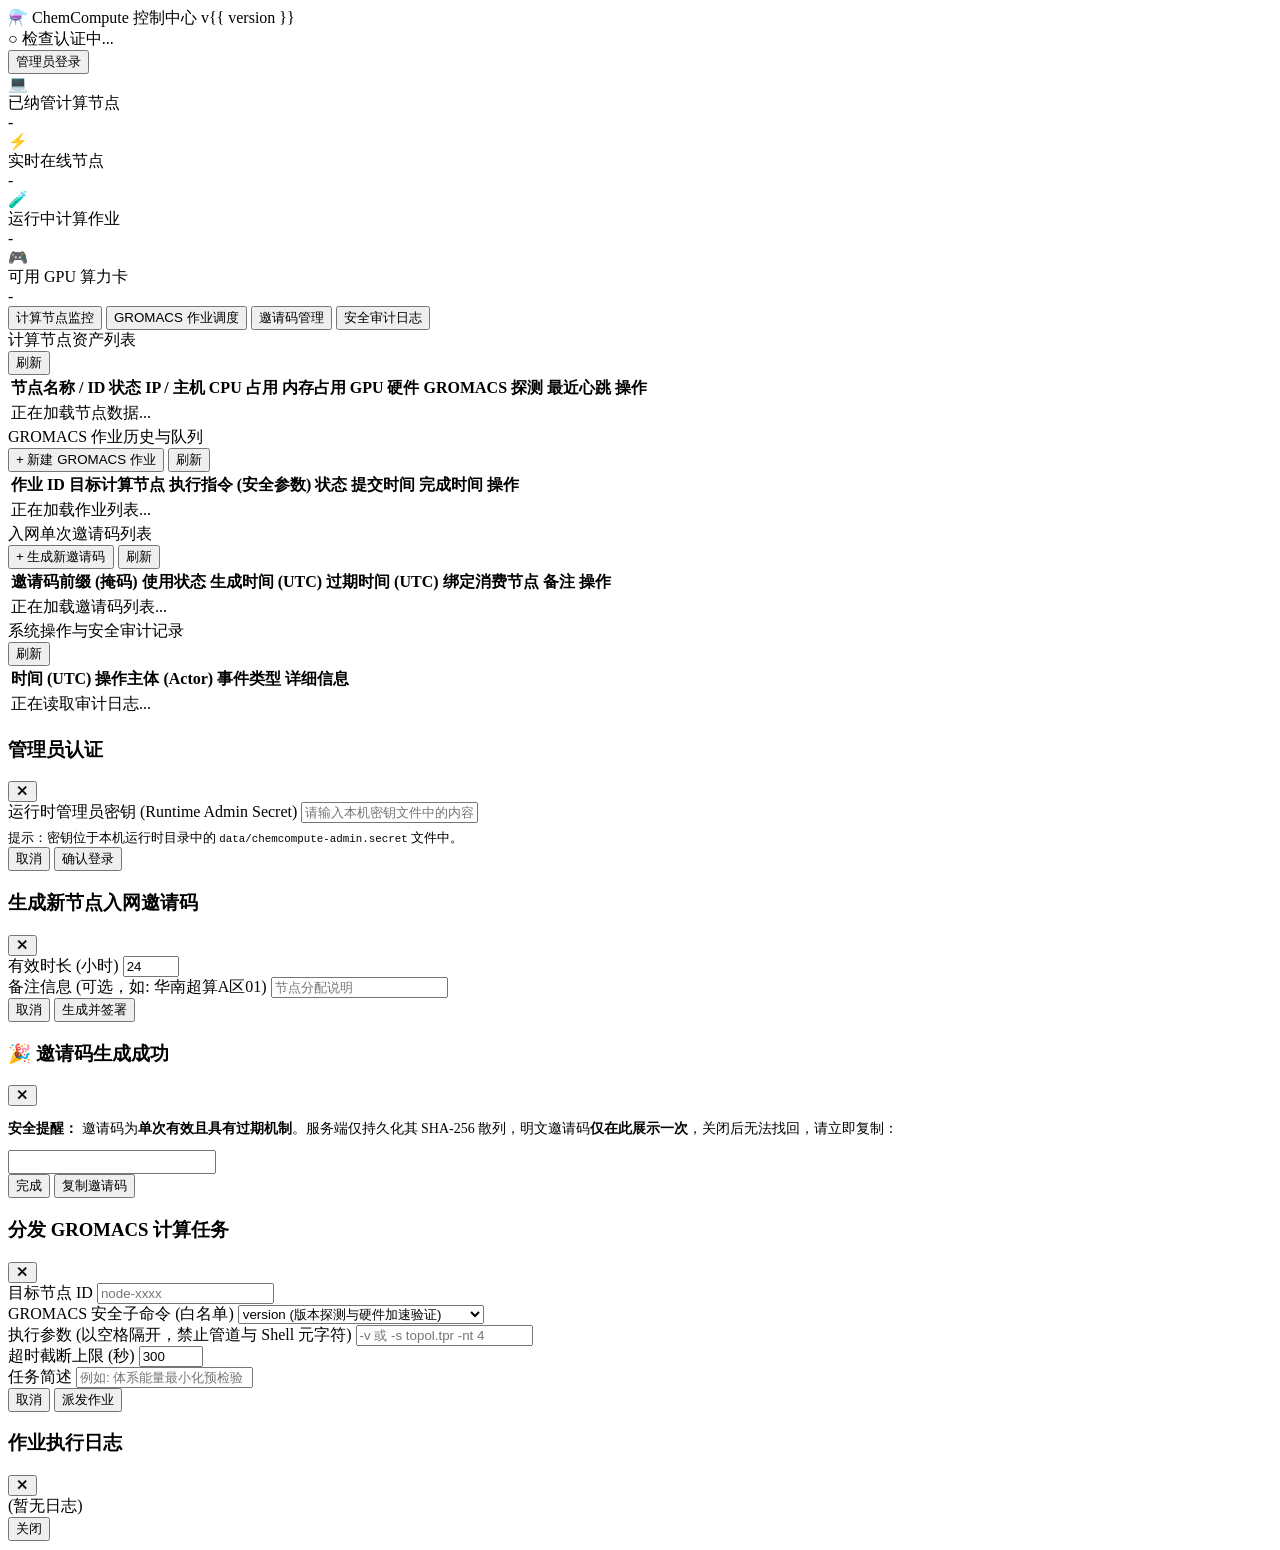
==== chemcompute/controller/templates/index.html @ 1fb9da96 "Implement ChemCompute Windows deployment MVP with authenticated controller and WSL adapter" ====
<!DOCTYPE html>
<html lang="zh-CN">
<head>
  <meta charset="UTF-8">
  <meta name="viewport" content="width=device-width, initial-scale=1.0">
  <title>ChemCompute 控制中心 - 化学计算与 GROMACS 分布式节点调度平台</title>
  <link rel="stylesheet" href="/static/css/style.css">
</head>
<body>
  <!-- 顶部导航栏 -->
  <header class="navbar">
    <div class="brand">
      <span class="brand-icon">⚗️</span>
      <span class="brand-title">ChemCompute 控制中心</span>
      <span class="brand-badge">v{{ version }}</span>
    </div>
    <div class="nav-controls">
      <div class="auth-indicator" id="auth-status">
        <span>○ 检查认证中...</span>
      </div>
      <button class="btn btn-secondary btn-sm" id="btn-admin-login">管理员登录</button>
    </div>
  </header>

  <!-- 主体工作区 -->
  <main class="container">
    <!-- 指标总览统计 -->
    <section class="stats-grid">
      <div class="stat-card">
        <div class="stat-icon blue">💻</div>
        <div>
          <div class="stat-title">已纳管计算节点</div>
          <div class="stat-value" id="stat-total-nodes">-</div>
        </div>
      </div>
      <div class="stat-card">
        <div class="stat-icon green">⚡</div>
        <div>
          <div class="stat-title">实时在线节点</div>
          <div class="stat-value" id="stat-online-nodes">-</div>
        </div>
      </div>
      <div class="stat-card">
        <div class="stat-icon purple">🧪</div>
        <div>
          <div class="stat-title">运行中计算作业</div>
          <div class="stat-value" id="stat-running-jobs">-</div>
        </div>
      </div>
      <div class="stat-card">
        <div class="stat-icon yellow">🎮</div>
        <div>
          <div class="stat-title">可用 GPU 算力卡</div>
          <div class="stat-value" id="stat-total-gpus">-</div>
        </div>
      </div>
    </section>

    <!-- 标签页导航 -->
    <nav class="tabs-header">
      <button class="tab-btn active" data-tab="nodes">计算节点监控</button>
      <button class="tab-btn" data-tab="jobs">GROMACS 作业调度</button>
      <button class="tab-btn" data-tab="invites">邀请码管理</button>
      <button class="tab-btn" data-tab="audit">安全审计日志</button>
    </nav>

    <!-- 节点监控面板 -->
    <section class="tab-pane active" id="tab-nodes">
      <div class="panel">
        <div class="panel-header">
          <div class="panel-title">计算节点资产列表</div>
          <button class="btn btn-secondary btn-sm" onclick="loadNodes()">刷新</button>
        </div>
        <div class="table-wrapper">
          <table>
            <thead>
              <tr>
                <th>节点名称 / ID</th>
                <th>状态</th>
                <th>IP / 主机</th>
                <th>CPU 占用</th>
                <th>内存占用</th>
                <th>GPU 硬件</th>
                <th>GROMACS 探测</th>
                <th>最近心跳</th>
                <th>操作</th>
              </tr>
            </thead>
            <tbody id="nodes-table-body">
              <tr><td colspan="9" class="empty-state">正在加载节点数据...</td></tr>
            </tbody>
          </table>
        </div>
      </div>
    </section>

    <!-- 作业调度面板 -->
    <section class="tab-pane" id="tab-jobs">
      <div class="panel">
        <div class="panel-header">
          <div class="panel-title">GROMACS 作业历史与队列</div>
          <div>
            <button class="btn btn-primary btn-sm" onclick="openDispatchModal()">+ 新建 GROMACS 作业</button>
            <button class="btn btn-secondary btn-sm" onclick="loadJobs()">刷新</button>
          </div>
        </div>
        <div class="table-wrapper">
          <table>
            <thead>
              <tr>
                <th>作业 ID</th>
                <th>目标计算节点</th>
                <th>执行指令 (安全参数)</th>
                <th>状态</th>
                <th>提交时间</th>
                <th>完成时间</th>
                <th>操作</th>
              </tr>
            </thead>
            <tbody id="jobs-table-body">
              <tr><td colspan="7" class="empty-state">正在加载作业列表...</td></tr>
            </tbody>
          </table>
        </div>
      </div>
    </section>

    <!-- 邀请码面板 -->
    <section class="tab-pane" id="tab-invites">
      <div class="panel">
        <div class="panel-header">
          <div class="panel-title">入网单次邀请码列表</div>
          <div>
            <button class="btn btn-primary btn-sm" onclick="openCreateInviteModal()">+ 生成新邀请码</button>
            <button class="btn btn-secondary btn-sm" onclick="loadInvites()">刷新</button>
          </div>
        </div>
        <div class="table-wrapper">
          <table>
            <thead>
              <tr>
                <th>邀请码前缀 (掩码)</th>
                <th>使用状态</th>
                <th>生成时间 (UTC)</th>
                <th>过期时间 (UTC)</th>
                <th>绑定消费节点</th>
                <th>备注</th>
                <th>操作</th>
              </tr>
            </thead>
            <tbody id="invites-table-body">
              <tr><td colspan="7" class="empty-state">正在加载邀请码列表...</td></tr>
            </tbody>
          </table>
        </div>
      </div>
    </section>

    <!-- 安全审计日志 -->
    <section class="tab-pane" id="tab-audit">
      <div class="panel">
        <div class="panel-header">
          <div class="panel-title">系统操作与安全审计记录</div>
          <button class="btn btn-secondary btn-sm" onclick="loadAuditLogs()">刷新</button>
        </div>
        <div class="table-wrapper">
          <table>
            <thead>
              <tr>
                <th>时间 (UTC)</th>
                <th>操作主体 (Actor)</th>
                <th>事件类型</th>
                <th>详细信息</th>
              </tr>
            </thead>
            <tbody id="audit-table-body">
              <tr><td colspan="4" class="empty-state">正在读取审计日志...</td></tr>
            </tbody>
          </table>
        </div>
      </div>
    </section>
  </main>

  <!-- 模态框: 管理员登录 -->
  <div class="modal-backdrop" id="login-modal">
    <div class="modal">
      <div class="modal-header">
        <h3 class="panel-title">管理员认证</h3>
        <button class="btn btn-secondary btn-sm" onclick="closeLoginModal()">✕</button>
      </div>
      <div class="modal-body">
        <div class="form-group">
          <label for="admin-token-input">运行时管理员密钥 (Runtime Admin Secret)</label>
          <input type="password" id="admin-token-input" class="form-control" placeholder="请输入本机密钥文件中的内容">
          <small style="color: var(--text-muted); display: block; margin-top: 6px;">
            提示：密钥位于本机运行时目录中的 <code>data/chemcompute-admin.secret</code> 文件中。
          </small>
        </div>
      </div>
      <div class="modal-footer">
        <button class="btn btn-secondary" onclick="closeLoginModal()">取消</button>
        <button class="btn btn-primary" onclick="submitAdminLogin()">确认登录</button>
      </div>
    </div>
  </div>

  <!-- 模态框: 创建邀请码 -->
  <div class="modal-backdrop" id="invite-modal">
    <div class="modal">
      <div class="modal-header">
        <h3 class="panel-title">生成新节点入网邀请码</h3>
        <button class="btn btn-secondary btn-sm" onclick="closeCreateInviteModal()">✕</button>
      </div>
      <div class="modal-body">
        <div class="form-group">
          <label for="invite-hours">有效时长 (小时)</label>
          <input type="number" id="invite-hours" class="form-control" value="24" min="1" max="720">
        </div>
        <div class="form-group">
          <label for="invite-note">备注信息 (可选，如: 华南超算A区01)</label>
          <input type="text" id="invite-note" class="form-control" placeholder="节点分配说明">
        </div>
      </div>
      <div class="modal-footer">
        <button class="btn btn-secondary" onclick="closeCreateInviteModal()">取消</button>
        <button class="btn btn-primary" onclick="submitCreateInvite()">生成并签署</button>
      </div>
    </div>
  </div>

  <!-- 模态框: 邀请码生成结果 -->
  <div class="modal-backdrop" id="invite-result-modal">
    <div class="modal">
      <div class="modal-header">
        <h3 class="panel-title" style="color: var(--accent-green);">🎉 邀请码生成成功</h3>
        <button class="btn btn-secondary btn-sm" onclick="closeInviteResultModal()">✕</button>
      </div>
      <div class="modal-body">
        <p style="margin-bottom: 12px; font-size: 0.875rem;">
          <strong style="color: var(--accent-yellow);">安全提醒：</strong>
          邀请码为<strong>单次有效且具有过期机制</strong>。服务端仅持久化其 SHA-256 散列，明文邀请码<strong>仅在此展示一次</strong>，关闭后无法找回，请立即复制：
        </p>
        <div class="form-group">
          <input type="text" id="show-invite-code" class="form-control" readonly style="font-family: monospace; font-size: 1rem; color: var(--accent-blue);">
        </div>
      </div>
      <div class="modal-footer">
        <button class="btn btn-secondary" onclick="closeInviteResultModal()">完成</button>
        <button class="btn btn-primary" onclick="copyInviteCode()">复制邀请码</button>
      </div>
    </div>
  </div>

  <!-- 模态框: 分发 GROMACS 作业 -->
  <div class="modal-backdrop" id="dispatch-modal">
    <div class="modal">
      <div class="modal-header">
        <h3 class="panel-title">分发 GROMACS 计算任务</h3>
        <button class="btn btn-secondary btn-sm" onclick="closeDispatchModal()">✕</button>
      </div>
      <div class="modal-body">
        <div class="form-group">
          <label for="job-node-id">目标节点 ID</label>
          <input type="text" id="job-node-id" class="form-control" placeholder="node-xxxx">
        </div>
        <div class="form-group">
          <label for="job-subcommand">GROMACS 安全子命令 (白名单)</label>
          <select id="job-subcommand" class="form-control">
            <option value="version">version (版本探测与硬件加速验证)</option>
            <option value="check">check (拓扑与结构完整性校验)</option>
            <option value="grompp">grompp (预处理生成二进制运行拓扑)</option>
            <option value="mdrun">mdrun (执行动力学仿真计算/基准测试)</option>
            <option value="editconf">editconf (分子盒构建与晶胞设置)</option>
            <option value="solvate">solvate (溶剂化构建)</option>
            <option value="genion">genion (离子填充中和)</option>
            <option value="energy">energy (能量统计提取)</option>
          </select>
        </div>
        <div class="form-group">
          <label for="job-arguments">执行参数 (以空格隔开，禁止管道与 Shell 元字符)</label>
          <input type="text" id="job-arguments" class="form-control" placeholder="-v 或 -s topol.tpr -nt 4">
        </div>
        <div class="form-group">
          <label for="job-timeout">超时截断上限 (秒)</label>
          <input type="number" id="job-timeout" class="form-control" value="300" min="5" max="7200">
        </div>
        <div class="form-group">
          <label for="job-description">任务简述</label>
          <input type="text" id="job-description" class="form-control" placeholder="例如: 体系能量最小化预检验">
        </div>
      </div>
      <div class="modal-footer">
        <button class="btn btn-secondary" onclick="closeDispatchModal()">取消</button>
        <button class="btn btn-primary" onclick="submitDispatchJob()">派发作业</button>
      </div>
    </div>
  </div>

  <!-- 模态框: 查看作业日志 -->
  <div class="modal-backdrop" id="log-modal">
    <div class="modal wide">
      <div class="modal-header">
        <div>
          <h3 class="panel-title" id="log-modal-title">作业执行日志</h3>
          <small id="log-modal-status" style="color: var(--text-secondary);"></small>
        </div>
        <button class="btn btn-secondary btn-sm" onclick="closeJobLogModal()">✕</button>
      </div>
      <div class="modal-body">
        <div class="terminal-box" id="log-terminal-output">(暂无日志)</div>
      </div>
      <div class="modal-footer">
        <button class="btn btn-secondary" onclick="closeJobLogModal()">关闭</button>
      </div>
    </div>
  </div>

  <script src="/static/js/app.js"></script>
</body>
</html>
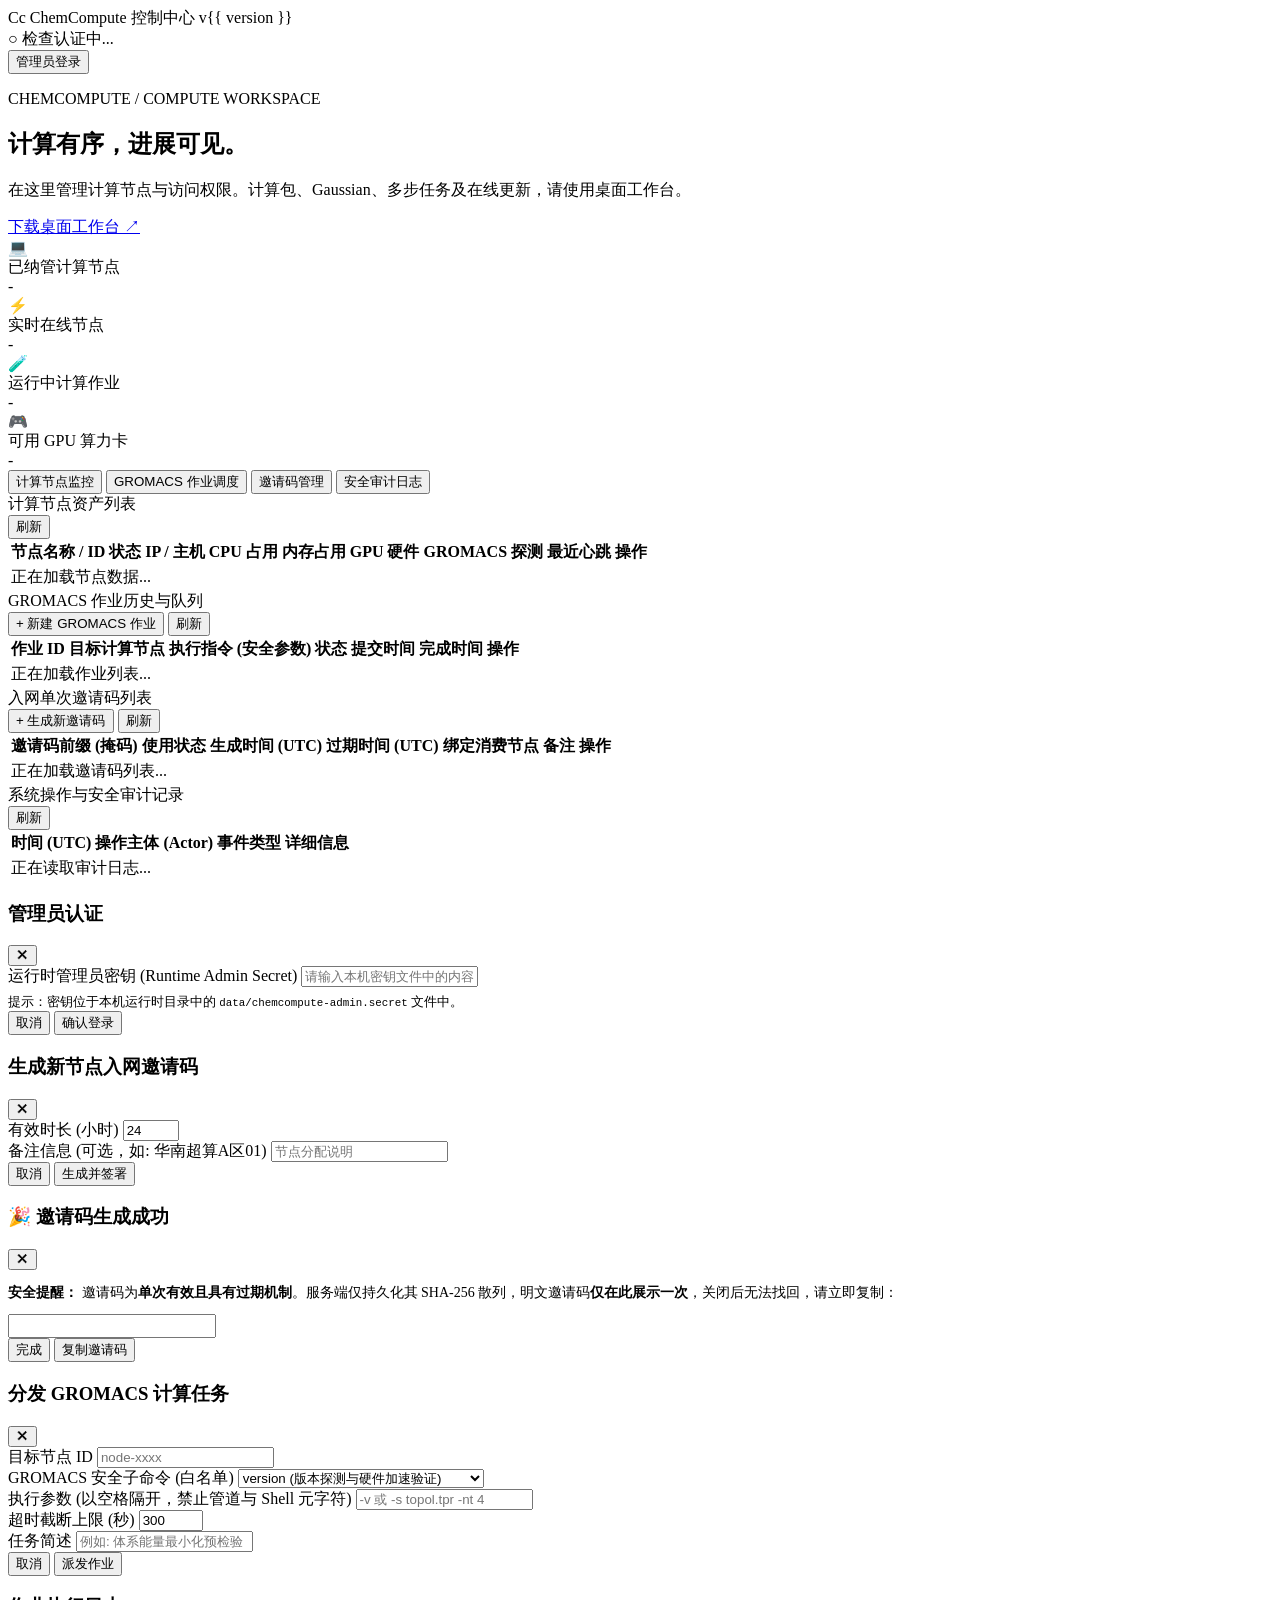
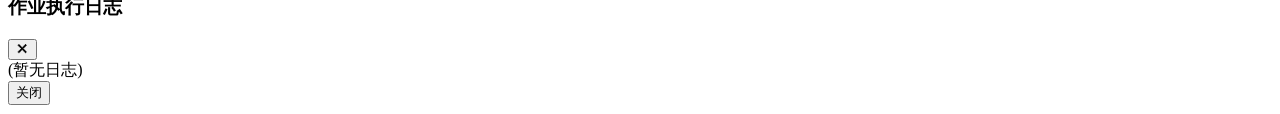
==== commit 06de32a2: "Add verified idle-only online upgrades and redesigned desktop workspace" ====
--- a/chemcompute/controller/templates/index.html
+++ b/chemcompute/controller/templates/index.html
@@ -10,7 +10,7 @@
   <!-- 顶部导航栏 -->
   <header class="navbar">
     <div class="brand">
-      <span class="brand-icon">⚗️</span>
+      <span class="brand-icon" aria-hidden="true">Cc</span>
       <span class="brand-title">ChemCompute 控制中心</span>
       <span class="brand-badge">v{{ version }}</span>
     </div>
@@ -24,6 +24,14 @@
 
   <!-- 主体工作区 -->
   <main class="container">
+    <section class="workspace-intro">
+      <div>
+        <p class="eyebrow">CHEMCOMPUTE / COMPUTE WORKSPACE</p>
+        <h1>计算有序，进展可见。</h1>
+        <p>在这里管理计算节点与访问权限。计算包、Gaussian、多步任务及在线更新，请使用桌面工作台。</p>
+      </div>
+      <a class="btn btn-primary" href="https://github.com/C12isme945/ChemCompute/releases" target="_blank" rel="noopener noreferrer">下载桌面工作台 <span aria-hidden="true">↗</span></a>
+    </section>
     <!-- 指标总览统计 -->
     <section class="stats-grid">
       <div class="stat-card">
